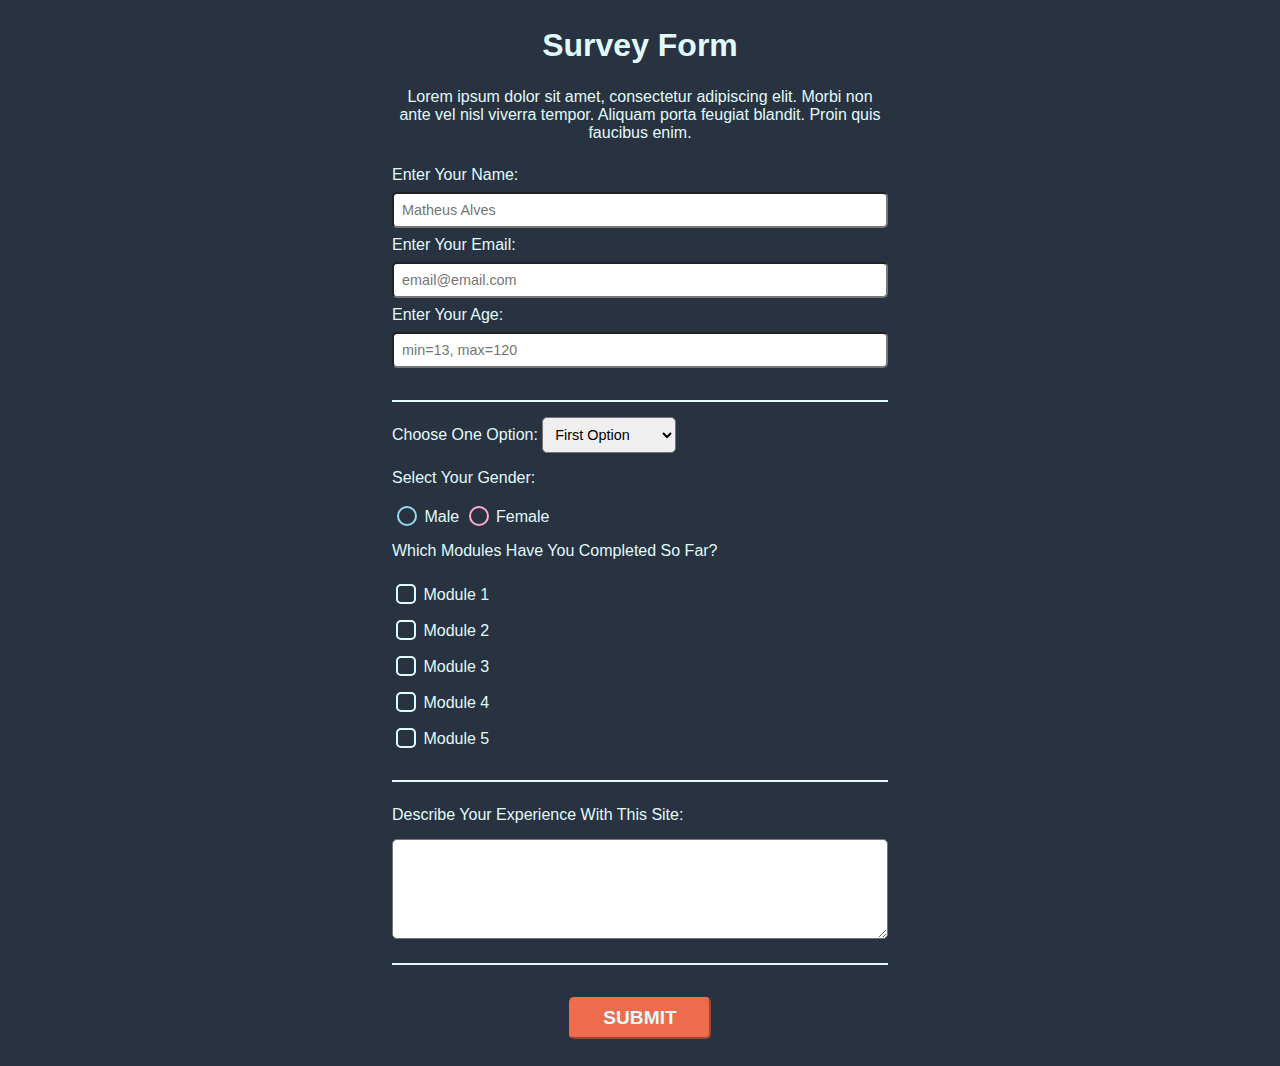
==== app/index.html @ 64ea367c "Change the project's directory structure" ====
<!DOCTYPE html>
<html lang="en">
  <head>
    <meta charset="utf-8" />
    <meta name="viewport" content="width=device-width, inital-scale=1.0" />
    <title>Survey Form</title>
    <link rel="stylesheet" href="./assets/styles/styles.css" type="text/css" />
  </head>
  <body>
    <div class="container">
      <header>
        <h1 id="title">Survey Form</h1>
        <p id="description">Lorem ipsum dolor sit amet, consectetur adipiscing elit. Morbi non ante vel nisl viverra tempor. Aliquam porta feugiat blandit. Proin quis faucibus enim.</p>
      </header>
      <main>
        <form id="survey-form">
          <fieldset>
            <label id="name-label"
              >Enter Your Name:
              <input id="name" type="text" placeholder="Matheus Alves" required />
            </label>
            <label id="email-label"
              >Enter Your Email:
              <input id="email" type="email" placeholder="email@email.com" required />
            </label>
            <label id="number-label"
              >Enter Your Age:
              <input id="number" type="number" min="13" max="120" placeholder="min=13, max=120" />
            </label>
          </fieldset>
          <fieldset>
            <p>Choose One Option:</p>
            <select id="dropdown">
              <option>First Option</option>
              <option>Second Option</option>
            </select>
            <p>Select Your Gender:</p>
            <input id="male" class="male" type="radio" name="sex" value="male" />
            <label for="male">Male</label>
            <input id="female" class="female" type="radio" name="sex" value="female" />
            <label for="female">Female</label>
            <p>Which Modules Have You Completed So Far?</p>
            <div class="inline">
              <label><input type="checkbox" value="module-1" /> Module 1</label>
              <label><input type="checkbox" value="module-2" /> Module 2</label>
              <label><input type="checkbox" value="module-3" /> Module 3</label>
              <label><input type="checkbox" value="module-4" /> Module 4</label>
              <label><input type="checkbox" value="module-5" /> Module 5</label>
            </div>
          </fieldset>
          <fieldset>
            <p>Describe Your Experience With This Site:</p>
            <textarea></textarea>
          </fieldset>
          <input id="submit" type="submit" value="Submit" />
        </form>
      </main>
    </div>
  </body>
</html>
---- app/assets/styles/styles.css ----
html {
  box-sizing: border-box;
}

*,
*::before,
*::after {
  box-sizing: inherit;
}

body {
  font-family: Geneva, Verdana, sans-serif;
  padding-block: 1.2rem;
  padding-inline: 0;
  background-color: #293241;
  color: #e0fbfc;
}

.container {
  margin-block: 0;
  margin-inline: auto;
  min-width: 20rem;
  width: 60vw;
  max-width: 31.25rem;
}

header h1,
header p {
  margin-block: 0 1.5rem;
  margin-inline: auto;
  text-align: center;
}

fieldset {
  border: none;
  border-block-end: 2px solid #e0fbfc;
  padding-block: 0 1.5rem;
  padding-inline: 0;
}

/* To make the <select> sit on the same line of the <p> */
fieldset p:first-child {
  display: inline-block;
  margin-block: 1.5rem 0;
}

label input {
  display: block;
  width: 100%;
  margin-block: 0.5rem;
}

.inline label {
  display: block;
}

.inline input {
  display: inline-block;
  width: unset;
}

textarea {
  display: block;
  margin-block-start: 1em;
  inline-size: 100%;
  block-size: 6.25rem;
}

input[type="submit"] {
  display: block;
  margin-block-start: 2rem;
  margin-inline: auto;
  padding-block: 0.5rem;
  padding-inline: 2rem;
  font-size: 1.2rem;
  background-color: #ee6c4d;
  border-color: #ee6c4d;
  color: #e0fbfc;
  font-weight: bold;
  text-transform: uppercase;
}

input,
select,
textarea {
  padding: 0.5rem;
  font-size: 0.9rem;
  border-radius: 5px;
}

/* Applying the following CSS removes system-level styling. This is the first step for customing these "bad" categories */
input[type="radio"],
input[type="checkbox"] {
  -webkit-appearance: none;
  appearance: none;
  width: 1em;
  height: 1em;
  border: 2px solid #e0fbfc;
}

input[type="radio"] {
  border-radius: 50%;
  vertical-align: -4px;
}

input[type="checkbox"] {
  vertical-align: -12px;
}

input[type="radio"].male {
  border-color: #90e0ef;
}

input[type="radio"].female {
  border-color: #ffafcc;
}

input[type="radio"].male:checked {
  background-color: #90e0ef;
}

input[type="radio"].female:checked {
  background-color: #ffafcc;
}

input[type="checkbox"]:checked {
  background-color: #ee6c4d;
}
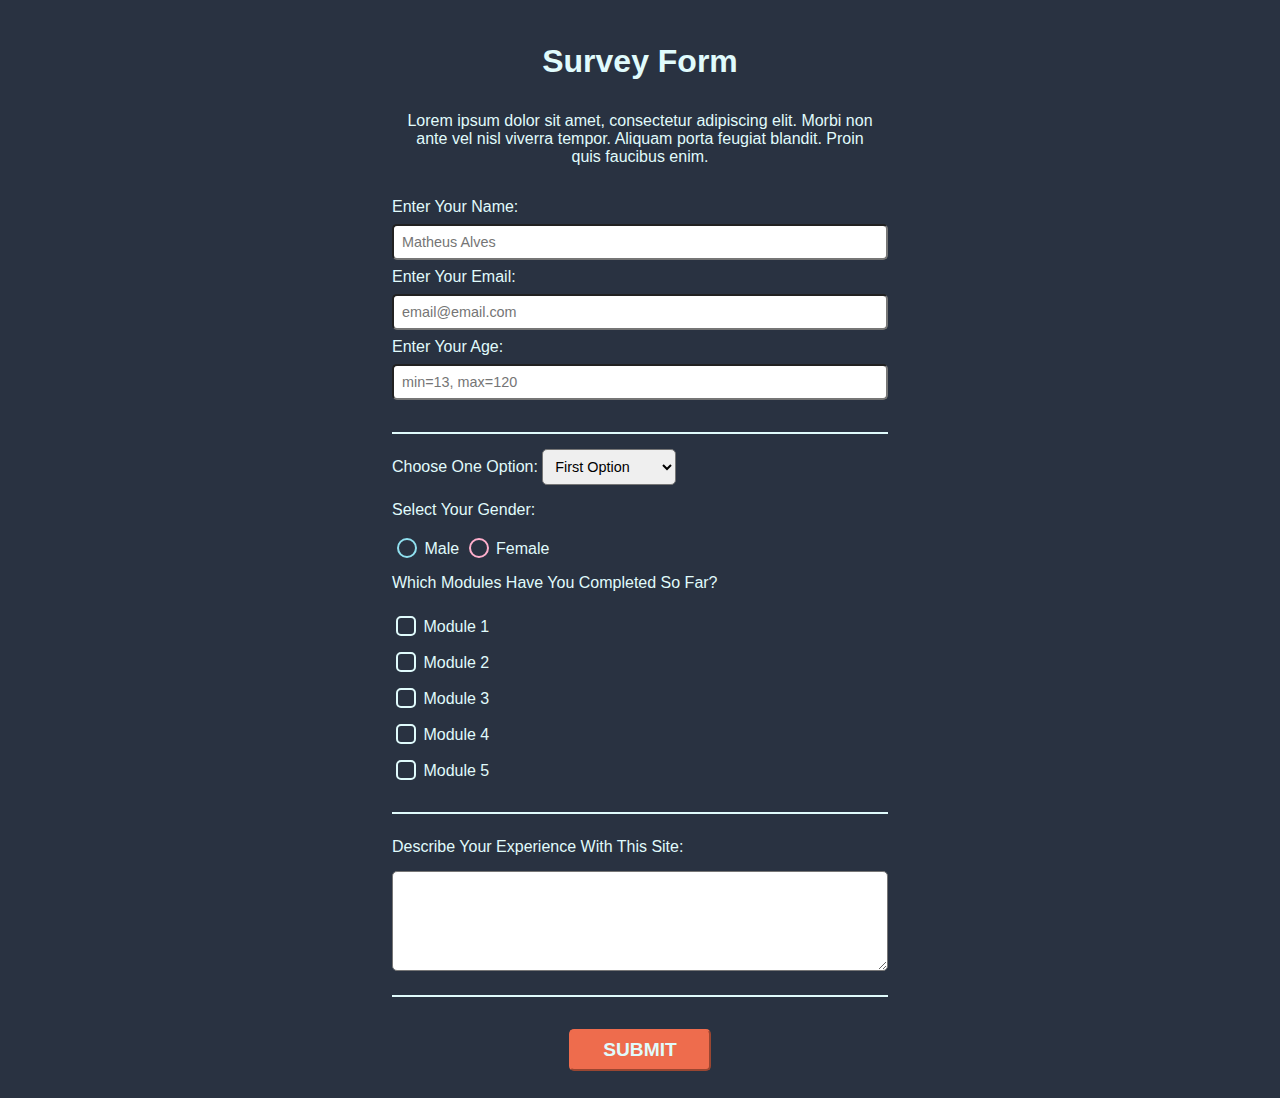
==== commit 147b02b9: "Apply BEM to the header of the website" ====
--- a/app/index.html
+++ b/app/index.html
@@ -8,9 +8,9 @@
   </head>
   <body>
     <div class="container">
-      <header>
-        <h1 id="title">Survey Form</h1>
-        <p id="description">Lorem ipsum dolor sit amet, consectetur adipiscing elit. Morbi non ante vel nisl viverra tempor. Aliquam porta feugiat blandit. Proin quis faucibus enim.</p>
+      <header class="site-header">
+        <h1 id="title" class="site-header__heading">Survey Form</h1>
+        <p id="description" class="site-header__para">Lorem ipsum dolor sit amet, consectetur adipiscing elit. Morbi non ante vel nisl viverra tempor. Aliquam porta feugiat blandit. Proin quis faucibus enim.</p>
       </header>
       <main>
         <form id="survey-form">
--- a/app/assets/styles/styles.css
+++ b/app/assets/styles/styles.css
@@ -1,12 +1,5 @@
-html {
-  box-sizing: border-box;
-}
-
-*,
-*::before,
-*::after {
-  box-sizing: inherit;
-}
+@import "./base/_global.css";
+@import "./modules/_site-header.css";
 
 body {
   font-family: Geneva, Verdana, sans-serif;
@@ -22,13 +15,6 @@
   min-width: 20rem;
   width: 60vw;
   max-width: 31.25rem;
-}
-
-header h1,
-header p {
-  margin-block: 0 1.5rem;
-  margin-inline: auto;
-  text-align: center;
 }
 
 fieldset {
